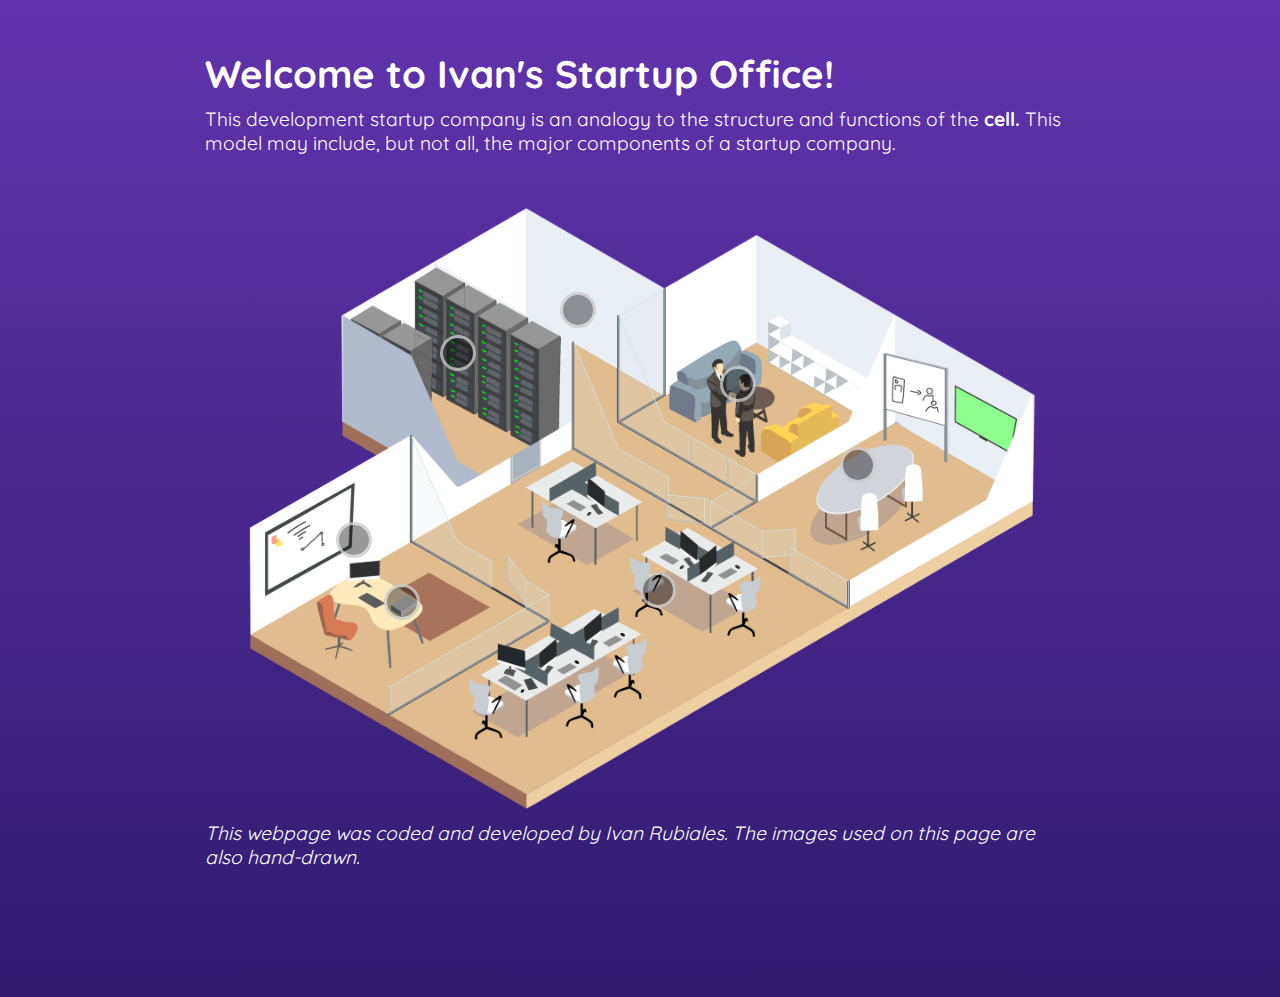
==== index.html @ 3c38806c "Update index.html" ====
<!DOCTYPE html>
<html>
    <head>
        <title>
            Ivan's Startup
        </title>

        <link rel="preconnect" href="https://fonts.googleapis.com">
        <link rel="preconnect" href="https://fonts.gstatic.com" crossorigin>
        <link href="https://fonts.googleapis.com/css2?family=Montserrat:wght@400;700&family=Quicksand:wght@300;400;500;600;700&display=swap" rel="stylesheet">

        <link rel="stylesheet" href="cell - Copy.css">


    </head>
    <body>
        <div class="intro">
            <h1 class="welcome">Welcome to Ivan's Startup Office!</h1>
            <div>
                <p>This development startup company is an analogy to the structure and functions of the <strong>cell.</strong> 
                This model may include, but not all, the major components of a startup company.</p>
            </div>
        </div>
        
        <div class="office">
            <img src="IMG_20230920_231337.png">

            <div class="button" style="left: 40%; top: 15%;">
                <input type="button" class="icon" >
                
                <div class="name">
                    <h4>Office Building &#124 Cytoplasm</h4>
                    <p>Just like how <strong>cytoplasm</strong> holds all the important processes inside the cell, the <strong>office building</strong> makes collaborative work between all of the startup company employees.</p>
                </div>
            </div>

            <div class="button" style="left: 12%; top: 52%;">
                <input type="button" class="icon">
                
                <div class="name">
                    <h4>CEO'S Office &#124 Nucleus</h4>
                    <p>As central is the <strong>nucleus</strong> is to the cell, the <streength></CEO>is also the source of all the necessary plans and instructions on a product subject to development.</p>
                </div>
            </div> 
            
            <div class="button" style="left: 18%; top: 62%;">
                <input type="button" class="icon">
                
                <div class="name">
                    <h4>Project Plan &#124 DNA</h4>
                    <p>The <strong>Projects Plan</strong> acts like the <strong>DNA</strong> to the cell for it also contains all of the necessary details on the products and services to be developed.</p>

                </div>
            </div>

            <div class="button" style="left: 60%; top: 27%;">
                <input type="button" class="icon">
                
                <div class="name">
                    <h4>Investors &#124 Mitochondria</h4>
                    <p>WHile the cell requires energy to do its functions, primarily produced by the mitochondria in the form of ATP, the startup also needs some fuel to keep it running, which is the investments given by the investors.</p>
                </div>
            </div> 
            
            <div class="button" style="left: 50%; top: 60%;">
                <input type="button" class="icon">
                
                <div class="name">
                    <h4>Developing Team &#124 Ribosomes</h4>
                    <p>This is where the most important function of a startup comes up, developing the product. In the same way ribosomes synthesize proteins based on the instructions from the nucleus, the project plan from the CEO is being developed here, from programming the app to do its tasks, to the design and animation of its parts, are all coded by the developers.</p>
                </div>
            </div>

            <div class="button" style="left: 25%; top: 22%;">
                <input type="button" class="icon">
                
                <div class="name">
                    <h4>Server Room &#124 Vacuole</h4>
                    <p><strong>Vacuole</strong> is the cell's storage organelle. Similarly, the <strong>server room</strong> serves as the storage for all of the data used in the company in which they can store various data such as those in web search engines and online servers.</p>
                </div>
            </div>

            <div class="button" style="left: 75%; top: 40%;">
                <input type="button" class="icon">
                
                <div class="name">
                    <h4>Marketing Team &#124 Golgi Apparatus</h4>
                    <p>Just as how the <strong>Golgi apparatus</strong> processes, packages, and tags synthesized proteins, the <strong>marketing team</strong> is the one responsible for branding, designing, and advertising the products or services developed by the startup.</p>
                </div>
            </div>
        
        </div>


        <p style="font-style: italic;">This webpage was coded and developed by Ivan Rubiales. The images used on this page are also hand-drawn.</p>
        
            
        </div>
    </body>
</html>
---- cell - Copy.css ----
* {
    margin: 0;
    padding: 0;
    box-sizing: border-box;
    font-family: Quicksand, sans-serif;
    color: white;
}

h1 {
    font-size: 3vw;
    margin-bottom: 1%;
}

p {
    font-size: 1.5vw;
}

.intro {
    margin: auto;
}

body {
    background: linear-gradient(rgb(98, 51, 173), rgb(47, 28, 110));
    min-height: 100vh;
    padding-top: 50px;
    padding-left: 16%;
    padding-right: 16%;
    padding-bottom: 10%;
}

.office {
    max-width: 800px;
    margin: 5% auto 0 auto;
    position: relative;
}

.office img{
    max-width: 100%;
}

.button {
    height: 16px;
    position: absolute;
}

.icon {
    cursor: pointer;
    margin-right: 5px;
    width: 36px;
    height: 36px;
    border-radius: 100%;
    border: 3px solid;
    border-color: rgba(255, 255, 255, 60%);
    background-color: rgba(0, 0, 0, 40%);
    transition-duration: 0.1s;
}

.icon:hover {
    border-color: white;
    background-color: rgba(255, 255, 255, 60%);
}

.name {
    margin-top: 20%;
    display: none;
    position: absolute;
    min-width: 300px;
    width: auto;
    border-radius: 5px;
    backdrop-filter: blur(10px);
    backdrop-filter: brightness(0.2);
    padding: 10px;
    z-index: 99;
}

.name h4{
    margin-bottom: 10px;
}
.icon:active {
    background-color: white;
}

.icon:hover .name{
    display: block;
}

.icon:hover + .name, .name:hover{
    display: block;
}
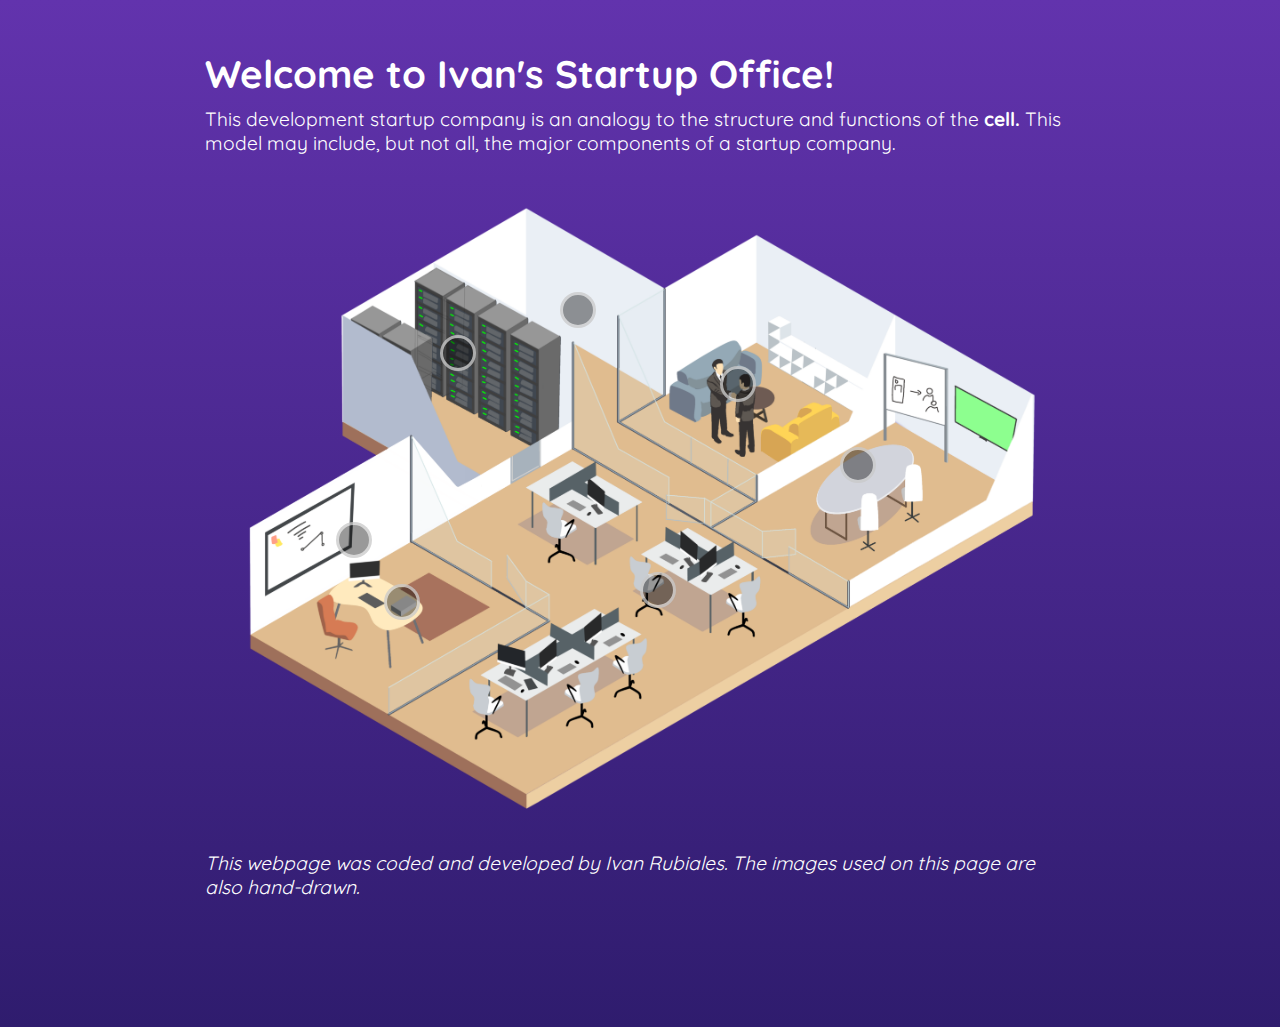
==== commit 911023ff: "Update index.html" ====
--- a/index.html
+++ b/index.html
@@ -92,7 +92,7 @@
         </div>
 
 
-        <p style="font-style: italic;">This webpage was coded and developed by Ivan Rubiales. The images used on this page are also hand-drawn.</p>
+        <p style="font-style: italic; margin-top: 30px;"">This webpage was coded and developed by Ivan Rubiales. The images used on this page are also hand-drawn.</p>
         
             
         </div>
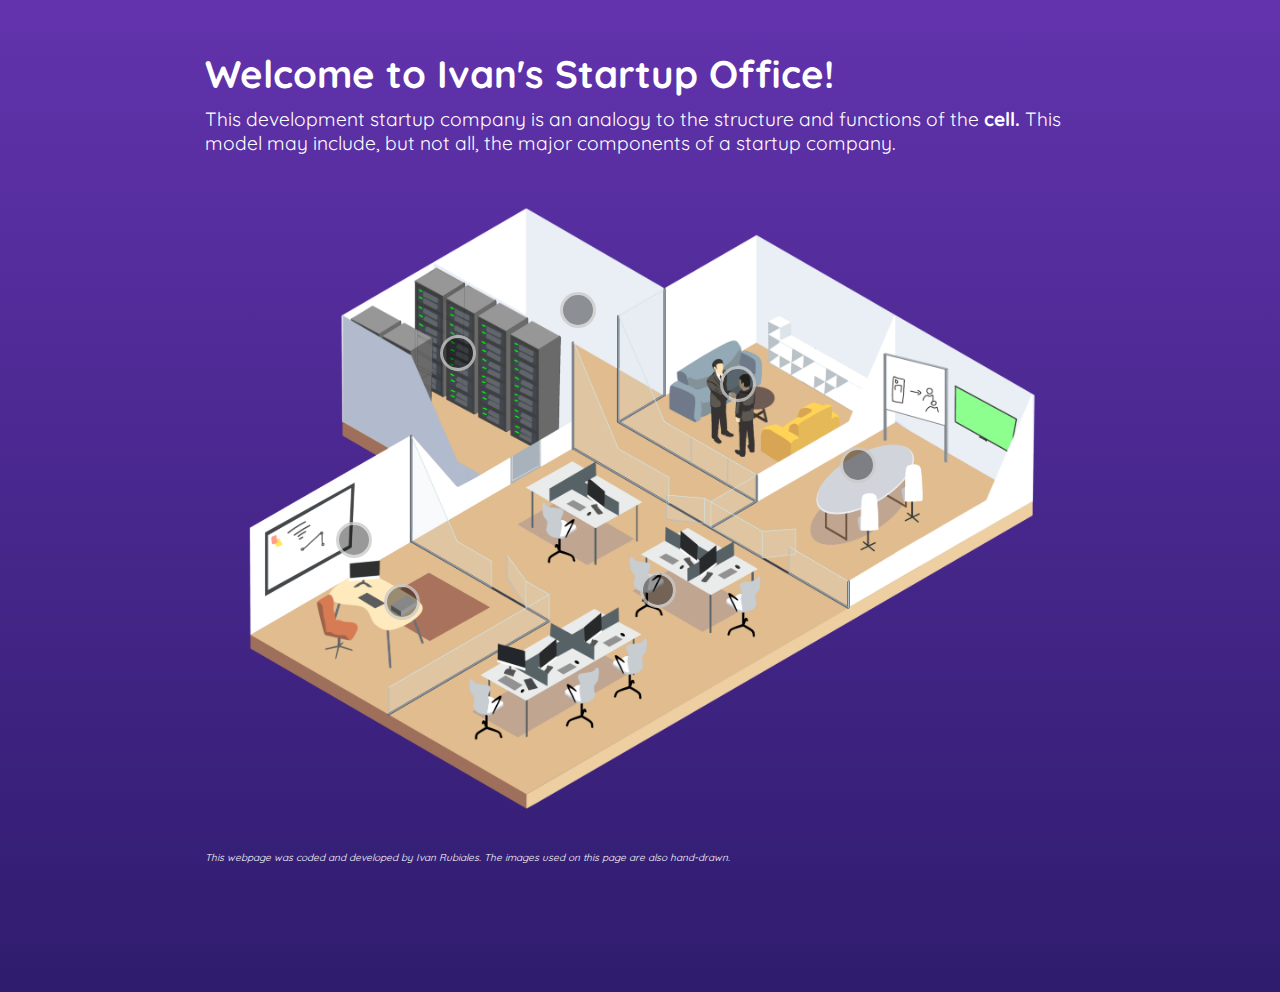
==== commit 5c5cf835: "Update index.html" ====
--- a/index.html
+++ b/index.html
@@ -92,7 +92,7 @@
         </div>
 
 
-        <p style="font-style: italic; margin-top: 30px;"">This webpage was coded and developed by Ivan Rubiales. The images used on this page are also hand-drawn.</p>
+        <p style="font-style: italic; margin-top: 30px; font-size: 10px;">This webpage was coded and developed by Ivan Rubiales. The images used on this page are also hand-drawn.</p>
         
             
         </div>
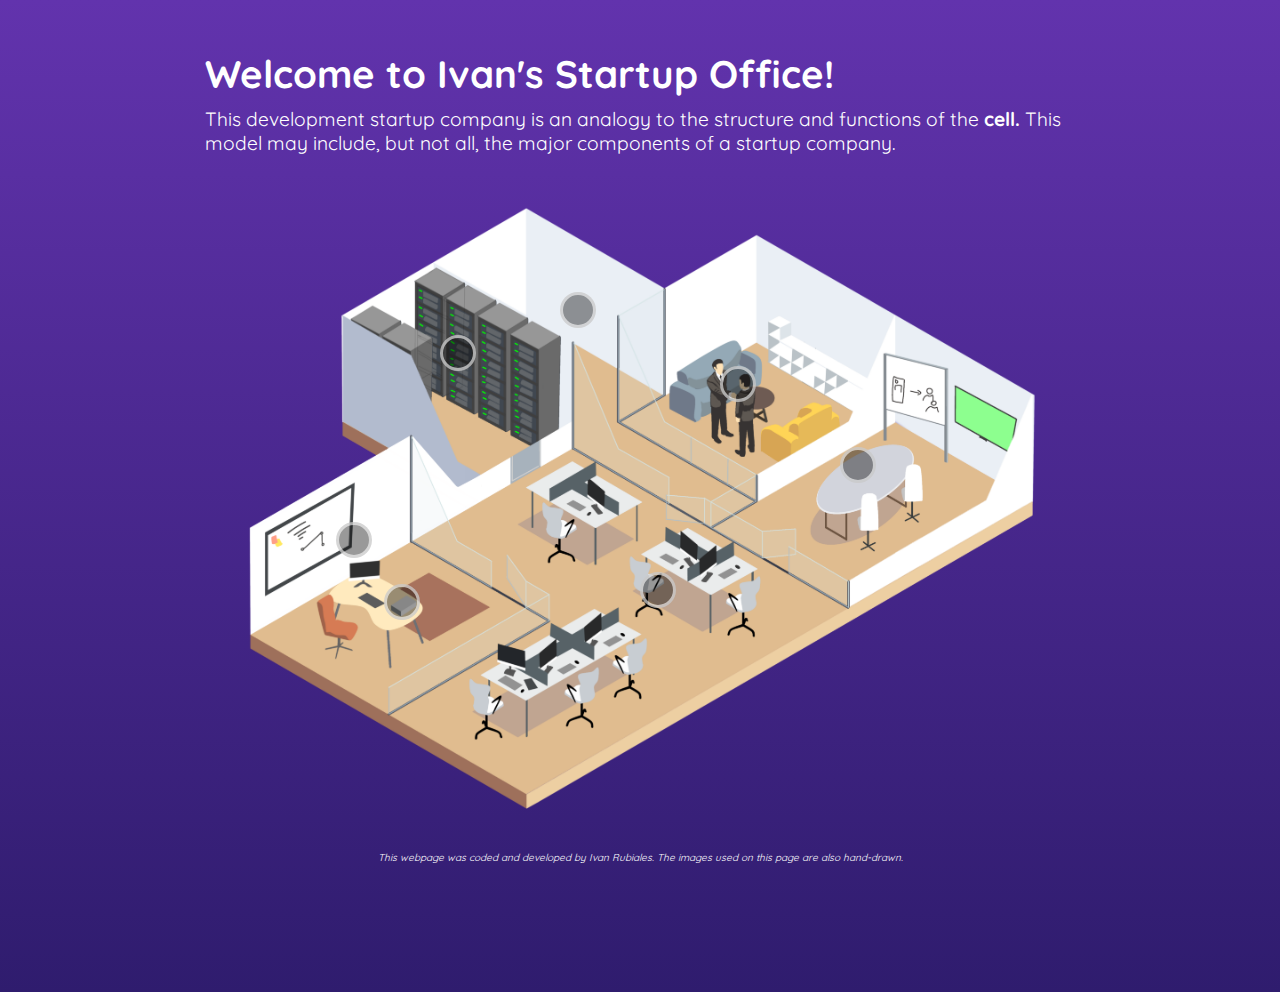
==== commit c2adaddb: "Update index.html" ====
--- a/index.html
+++ b/index.html
@@ -48,7 +48,7 @@
                 
                 <div class="name">
                     <h4>Project Plan &#124 DNA</h4>
-                    <p>The <strong>Projects Plan</strong> acts like the <strong>DNA</strong> to the cell for it also contains all of the necessary details on the products and services to be developed.</p>
+                    <p>The <strong>project plan</strong> acts like the <strong>DNA</strong> to the cell for it also contains all of the necessary details on the products and services to be developed.</p>
 
                 </div>
             </div>
@@ -58,7 +58,7 @@
                 
                 <div class="name">
                     <h4>Investors &#124 Mitochondria</h4>
-                    <p>WHile the cell requires energy to do its functions, primarily produced by the mitochondria in the form of ATP, the startup also needs some fuel to keep it running, which is the investments given by the investors.</p>
+                    <p>While the cell requires energy to do its functions, primarily produced by the <strong>mitochondria</strong> in the form of ATP, the startup also needs some fuel to keep it running, which is the investments given by the <strong>investors</strong>.</p>
                 </div>
             </div> 
             
@@ -67,7 +67,7 @@
                 
                 <div class="name">
                     <h4>Developing Team &#124 Ribosomes</h4>
-                    <p>This is where the most important function of a startup comes up, developing the product. In the same way ribosomes synthesize proteins based on the instructions from the nucleus, the project plan from the CEO is being developed here, from programming the app to do its tasks, to the design and animation of its parts, are all coded by the developers.</p>
+                    <p>This is where the most important function of a startup comes up, developing the product. In the same way <strong>ribosomes</strong> synthesize proteins based on the instructions from the nucleus, the project plan from the CEO is being synthesized here by the <strong>developing team</strong>, from programming the app to do its tasks, to the design and animation of its parts, are all coded by the developers.</p>
                 </div>
             </div>
 
@@ -92,7 +92,7 @@
         </div>
 
 
-        <p style="font-style: italic; margin-top: 30px; font-size: 10px;">This webpage was coded and developed by Ivan Rubiales. The images used on this page are also hand-drawn.</p>
+        <p style="font-style: italic; margin-top: 30px; font-size: 10px; text-align: center;">This webpage was coded and developed by Ivan Rubiales. The images used on this page are also hand-drawn.</p>
         
             
         </div>
